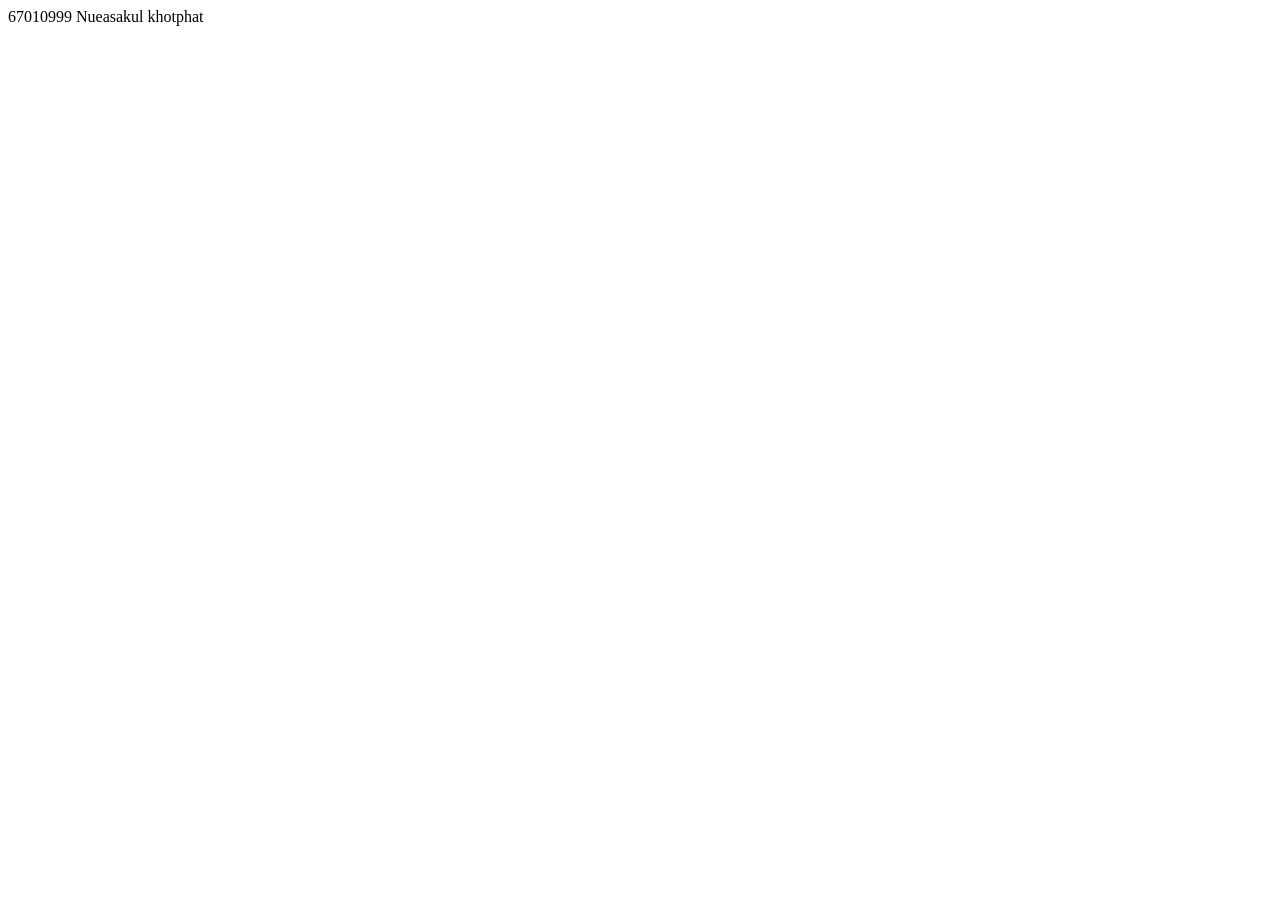
==== index.html @ 0af9533a "index.html" ====
<!DOCTYPE html>
<html lang="en">
<head>
    <meta charset="UTF-8">
    <meta name="viewport" content="width=device-width, initial-scale=1.0">
    <title>67010999</title>
</head>
<body>
    67010999 Nueasakul khotphat
</body>
</html>
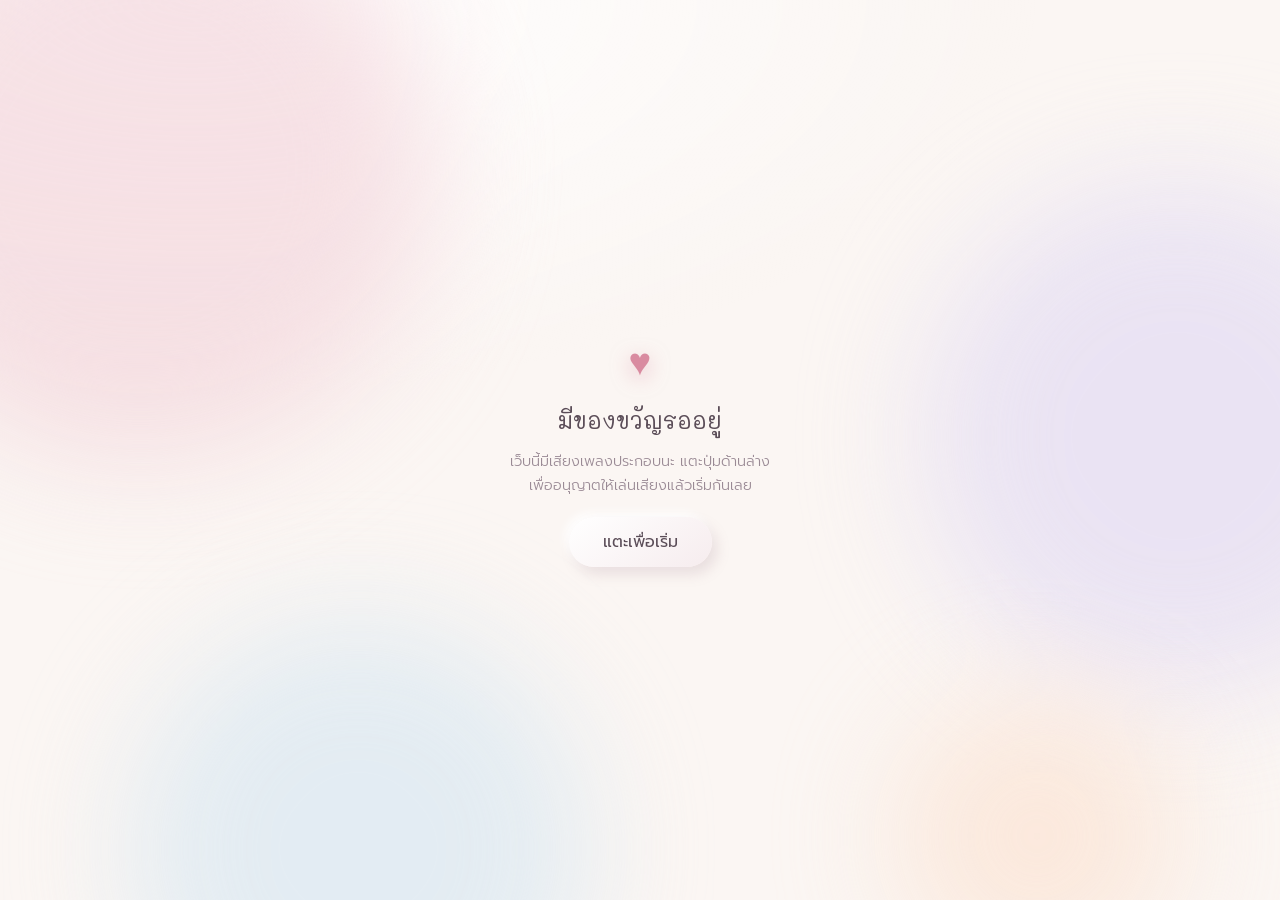
==== commit 3139e86c: "up" ====
--- a/index.html
+++ b/index.html
@@ -1,11 +1,1063 @@
 <!DOCTYPE html>
-<html lang="en">
+<html lang="th">
+
 <head>
-    <meta charset="UTF-8">
-    <meta name="viewport" content="width=device-width, initial-scale=1.0">
-    <title>67010999</title>
+  <meta charset="UTF-8">
+  <meta name="viewport" content="width=device-width, initial-scale=1, viewport-fit=cover">
+  <title>Happy Birthday</title>
+  <link
+    href="https://fonts.googleapis.com/css2?family=Mali:wght@300;400;600&family=Prompt:wght@300;400;500&display=swap"
+    rel="stylesheet">
+  <style>
+    :root {
+      --bg: #fbf6f3;
+      --rose: #f3d6dc;
+      --lav: #e3dcf3;
+      --sky: #d9e8f2;
+      --peach: #fbe3d3;
+      --ink: #5b4d58;
+      --soft: #9a8a95;
+      --accent: #d98ba0;
+      --sh: 0 1px 2px rgba(120, 90, 110, .08), 0 10px 24px rgba(120, 90, 110, .10), 0 30px 60px rgba(120, 90, 110, .10);
+      --font: 'Prompt', 'Noto Sans Thai', sans-serif;
+      --hand: 'Mali', 'Prompt', sans-serif;
+      box-sizing: border-box;
+      padding-top: env(safe-area-inset-top, 0px);
+      padding-bottom: env(safe-area-inset-bottom, 0px);
+      color-scheme: light;
+    }
+
+    html {
+      scroll-padding-top: env(safe-area-inset-top, 0px);
+      height: 100%
+    }
+
+    * {
+      box-sizing: border-box;
+      -webkit-tap-highlight-color: transparent
+    }
+
+    body {
+      margin: 0;
+      height: 100%;
+      background: var(--bg);
+      color: var(--ink);
+      font-family: var(--font);
+      overflow: hidden
+    }
+
+    /* soft light & shadow backdrop */
+    .glow {
+      position: fixed;
+      inset: 0;
+      z-index: 0;
+      overflow: hidden;
+      pointer-events: none;
+      background: radial-gradient(120% 80% at 15% 0%, #fff 0%, rgba(255, 255, 255, 0) 55%)
+    }
+
+    .orb {
+      position: absolute;
+      border-radius: 50%;
+      filter: blur(60px);
+      opacity: .7;
+      animation: drift 16s ease-in-out infinite alternate
+    }
+
+    .o1 {
+      width: 46vmax;
+      height: 46vmax;
+      background: var(--rose);
+      left: -12vmax;
+      top: -10vmax
+    }
+
+    .o2 {
+      width: 40vmax;
+      height: 40vmax;
+      background: var(--lav);
+      right: -12vmax;
+      top: 20vh;
+      animation-delay: -5s
+    }
+
+    .o3 {
+      width: 36vmax;
+      height: 36vmax;
+      background: var(--sky);
+      left: 10vw;
+      bottom: -14vmax;
+      animation-delay: -9s
+    }
+
+    .o4 {
+      width: 22vmax;
+      height: 22vmax;
+      background: var(--peach);
+      right: 8vw;
+      bottom: -6vmax;
+      animation-delay: -2s
+    }
+
+    @keyframes drift {
+      to {
+        transform: translate(4vmax, 3vmax) scale(1.12)
+      }
+    }
+
+    .page {
+      position: fixed;
+      inset: 0;
+      z-index: 1;
+      display: flex;
+      align-items: center;
+      justify-content: center;
+      opacity: 0;
+      visibility: hidden;
+      transition: opacity .8s ease, visibility .8s;
+      padding: env(safe-area-inset-top, 0px) 0 env(safe-area-inset-bottom, 0px)
+    }
+
+    .page.on {
+      opacity: 1;
+      visibility: visible
+    }
+
+    /* ---------- page 1 ---------- */
+    .lock {
+      display: flex;
+      flex-direction: column;
+      align-items: center;
+      gap: 18px;
+      padding: 20px;
+      text-align: center
+    }
+
+    .photos {
+      position: relative;
+      width: min(80vw, 320px);
+      height: 170px;
+      margin-bottom: 4px
+    }
+
+    .polaroid {
+      position: absolute;
+      width: 116px;
+      padding: 7px 7px 24px;
+      background: #fff;
+      box-shadow: var(--sh);
+      border-radius: 3px
+    }
+
+    .polaroid img {
+      display: block;
+      width: 100%;
+      aspect-ratio: 1;
+      object-fit: cover;
+      background: var(--lav)
+    }
+
+    .polaroid.a {
+      left: 6%;
+      top: 6px;
+      transform: rotate(-7deg)
+    }
+
+    .polaroid.b {
+      right: 6%;
+      top: 0;
+      transform: rotate(6deg)
+    }
+
+    .lock h1 {
+      font-family: var(--hand);
+      font-weight: 400;
+      font-size: 1.5rem;
+      margin: 0;
+      letter-spacing: .02em
+    }
+
+    .lock p {
+      margin: 0;
+      color: var(--soft);
+      font-size: .9rem;
+      font-weight: 300
+    }
+
+    .dots {
+      display: flex;
+      gap: 12px;
+      height: 14px
+    }
+
+    .dots i {
+      width: 12px;
+      height: 12px;
+      border-radius: 50%;
+      background: #fff;
+      box-shadow: inset 0 1px 3px rgba(120, 90, 110, .25);
+      transition: .25s
+    }
+
+    .dots i.f {
+      background: var(--accent);
+      box-shadow: 0 0 10px rgba(217, 139, 160, .6)
+    }
+
+    .dots.shake {
+      animation: shake .45s
+    }
+
+    @keyframes shake {
+
+      20%,
+      60% {
+        transform: translateX(-8px)
+      }
+
+      40%,
+      80% {
+        transform: translateX(8px)
+      }
+    }
+
+    .pad {
+      display: grid;
+      grid-template-columns: repeat(3, 64px);
+      gap: 12px
+    }
+
+    .pad button {
+      height: 54px;
+      border: 0;
+      border-radius: 50%;
+      width: 64px;
+      font: 400 1.15rem var(--font);
+      color: var(--ink);
+      cursor: pointer;
+      background: linear-gradient(145deg, #fff, #f6ecee);
+      box-shadow: 4px 6px 12px rgba(150, 110, 130, .16), -3px -3px 8px #fff;
+      transition: .15s
+    }
+
+    .pad button:active {
+      transform: scale(.93);
+      box-shadow: inset 2px 3px 6px rgba(150, 110, 130, .2)
+    }
+
+    .pad .ghost {
+      visibility: hidden
+    }
+
+    .msg {
+      height: 18px;
+      font-size: .82rem;
+      color: var(--accent)
+    }
+
+    /* ---------- page 2 ---------- */
+    #stage {
+      position: absolute;
+      inset: 0;
+      overflow: hidden
+    }
+
+    .card {
+      position: absolute;
+      left: 50%;
+      top: 50%;
+      transform: translate(-50%, -50%);
+      width: min(64vw, 300px);
+      padding: 34px 22px;
+      text-align: center;
+      background: rgba(255, 255, 255, .8);
+      backdrop-filter: blur(6px);
+      border-radius: 26px;
+      box-shadow: var(--sh);
+      z-index: 2
+    }
+
+    .card::before {
+      content: "";
+      position: absolute;
+      inset: 8px;
+      border: 1px dashed rgba(217, 139, 160, .45);
+      border-radius: 20px;
+      pointer-events: none
+    }
+
+    .card h2 {
+      font-family: var(--hand);
+      font-weight: 600;
+      font-size: 1.35rem;
+      line-height: 1.6;
+      margin: 0
+    }
+
+    .card small {
+      display: block;
+      margin-top: 10px;
+      color: var(--soft);
+      font-weight: 300
+    }
+
+    .chip {
+      position: absolute;
+      z-index: 3;
+      transform: translate(-50%, -50%);
+      transition: left .55s cubic-bezier(.2, .9, .3, 1.25), top .55s cubic-bezier(.2, .9, .3, 1.25);
+      border: 0;
+      background: none;
+      padding: 0;
+      cursor: pointer;
+      font-family: var(--font)
+    }
+
+    .chip span {
+      display: block;
+      padding: 9px 15px;
+      border-radius: 999px;
+      font-size: .88rem;
+      color: var(--ink);
+      white-space: nowrap;
+      background: rgba(255, 255, 255, .92);
+      box-shadow: 0 4px 14px rgba(120, 90, 110, .14);
+      animation: bob 4s ease-in-out infinite alternate
+    }
+
+    .chip:nth-child(3n) span {
+      animation-duration: 5s;
+      background: #fdeef1
+    }
+
+    .chip:nth-child(3n+1) span {
+      animation-duration: 3.4s;
+      background: #f1ecfa
+    }
+
+    .chip.love span {
+      background: linear-gradient(135deg, #f7c6d1, #f0a9bd);
+      color: #fff;
+      font-weight: 500;
+      box-shadow: 0 0 0 4px rgba(247, 198, 209, .4), 0 8px 24px rgba(217, 139, 160, .5);
+      animation: bob 3s ease-in-out infinite alternate, pulse 2s ease-in-out infinite
+    }
+
+    @keyframes bob {
+      from {
+        transform: translateY(-5px)
+      }
+
+      to {
+        transform: translateY(6px)
+      }
+    }
+
+    @keyframes pulse {
+      50% {
+        box-shadow: 0 0 0 9px rgba(247, 198, 209, .25), 0 8px 28px rgba(217, 139, 160, .6)
+      }
+    }
+
+    /* ---------- page 3 ---------- */
+    #scene {
+      position: relative;
+      width: 100%;
+      height: 100%;
+      display: flex;
+      align-items: center;
+      justify-content: center;
+      cursor: pointer
+    }
+
+    .hint {
+      position: absolute;
+      bottom: 12vh;
+      left: 0;
+      right: 0;
+      text-align: center;
+      color: var(--soft);
+      font-size: .88rem;
+      font-weight: 300;
+      transition: opacity .4s
+    }
+
+    .envelope {
+      position: relative;
+      width: min(78vw, 300px);
+      height: min(52vw, 200px);
+      transition: transform .7s ease .5s, opacity .6s ease .5s
+    }
+
+    .env-back,
+    .env-front,
+    .flap {
+      position: absolute;
+      inset: 0
+    }
+
+    .env-back {
+      background: #efd2d9;
+      border-radius: 6px;
+      box-shadow: var(--sh)
+    }
+
+    .env-front {
+      border-radius: 6px;
+      overflow: hidden;
+      z-index: 3;
+      background: linear-gradient(to top right, transparent 49.5%, #f7e2e7 50%) left/50% 100% no-repeat,
+        linear-gradient(to top left, transparent 49.5%, #f7e2e7 50%) right/50% 100% no-repeat,
+        linear-gradient(#f9e8ec, #f9e8ec) bottom/100% 55% no-repeat;
+      filter: drop-shadow(0 -2px 3px rgba(150, 100, 120, .12))
+    }
+
+    .flap {
+      z-index: 4;
+      height: 55%;
+      bottom: auto;
+      transform-origin: top;
+      transition: transform .7s ease .9s;
+      background: #f3d6dc;
+      clip-path: polygon(0 0, 100% 0, 50% 100%);
+      filter: drop-shadow(0 4px 4px rgba(150, 100, 120, .2))
+    }
+
+    .seal {
+      position: absolute;
+      left: 50%;
+      top: 44%;
+      width: 34px;
+      height: 34px;
+      margin: -17px 0 0 -17px;
+      z-index: 5;
+      border-radius: 50%;
+      background: radial-gradient(circle at 35% 30%, #f2a9bb, #d98ba0);
+      box-shadow: 0 3px 8px rgba(160, 80, 110, .4);
+      display: flex;
+      align-items: center;
+      justify-content: center;
+      color: #fff;
+      font-size: 15px;
+      transition: opacity .3s
+    }
+
+    .opened .flap {
+      transform: rotateX(180deg);
+      z-index: 1;
+      transition: transform .7s ease 0s
+    }
+
+    .opened .seal {
+      opacity: 0
+    }
+
+    .opened .hint {
+      opacity: 0
+    }
+
+    .opened .envelope {
+      transform: translateY(46vh) scale(.85);
+      opacity: 0;
+      transition: transform .9s ease 1.1s, opacity .8s ease 1.1s
+    }
+
+    .letter {
+      position: absolute;
+      left: 50%;
+      top: 50%;
+      width: min(88vw, 360px);
+      height: min(74vh, 580px);
+      z-index: 6;
+      transform: translate(-50%, -22%) scale(.45);
+      opacity: 0;
+      pointer-events: none;
+      transform-origin: 50% 100%;
+      background: #fffdfa;
+      border-radius: 6px;
+      box-shadow: var(--sh);
+      transition: transform .8s ease 0s, opacity .4s ease .5s
+    }
+
+    .opened .letter {
+      transform: translate(-50%, -50%) scale(1);
+      opacity: 1;
+      pointer-events: auto;
+      transition: transform 1s cubic-bezier(.2, .8, .2, 1) .6s, opacity .5s ease .5s
+    }
+
+    .letter::before {
+      content: "";
+      position: absolute;
+      inset: 0;
+      border-radius: 6px;
+      pointer-events: none;
+      background: linear-gradient(160deg, rgba(255, 255, 255, .9), rgba(247, 226, 231, .35))
+    }
+
+    .scroll {
+      position: relative;
+      height: 100%;
+      overflow-y: auto;
+      padding: 30px 26px 34px;
+      -webkit-overflow-scrolling: touch;
+      background-image: repeating-linear-gradient(transparent 0 33px, rgba(217, 139, 160, .16) 33px 34px)
+    }
+
+    .scroll h3 {
+      font-family: var(--hand);
+      font-weight: 600;
+      font-size: 1.4rem;
+      margin: 0 0 14px;
+      line-height: 1.5
+    }
+
+    .scroll p {
+      font-family: var(--hand);
+      font-size: .98rem;
+      line-height: 34px;
+      margin: 0 0 14px;
+      font-weight: 300
+    }
+
+    .sign {
+      text-align: right;
+      color: var(--accent)
+    }
+
+    .stick {
+      display: flex;
+      justify-content: center;
+      gap: 14px;
+      margin: 26px 0 6px
+    }
+
+    .stick .polaroid {
+      position: relative;
+      width: 46%;
+      max-width: 140px
+    }
+
+    .stick .polaroid:first-child {
+      transform: rotate(-4deg)
+    }
+
+    .stick .polaroid:last-child {
+      transform: rotate(4deg)
+    }
+
+    .tape {
+      position: absolute;
+      left: 50%;
+      top: -9px;
+      width: 46px;
+      height: 16px;
+      margin-left: -23px;
+      background: rgba(243, 214, 220, .85);
+      transform: rotate(-3deg);
+      box-shadow: 0 1px 2px rgba(0, 0, 0, .08)
+    }
+
+    .heart {
+      position: fixed;
+      z-index: 7;
+      pointer-events: none;
+      color: var(--accent);
+      opacity: 0;
+      animation: rise 3.4s ease-out forwards
+    }
+
+    @keyframes rise {
+      10% {
+        opacity: .8
+      }
+
+      to {
+        transform: translateY(-70vh) rotate(20deg);
+        opacity: 0
+      }
+    }
+
+    /* intro + sound */
+    .start {
+      display: flex;
+      flex-direction: column;
+      align-items: center;
+      gap: 14px;
+      text-align: center;
+      padding: 24px
+    }
+
+    .start .big {
+      font-size: 2.4rem;
+      color: var(--accent);
+      filter: drop-shadow(0 6px 10px rgba(217, 139, 160, .5))
+    }
+
+    .start h1 {
+      font-family: var(--hand);
+      font-weight: 400;
+      font-size: 1.45rem;
+      margin: 0
+    }
+
+    .start p {
+      margin: 0;
+      color: var(--soft);
+      font-weight: 300;
+      font-size: .9rem;
+      max-width: 260px;
+      line-height: 1.7
+    }
+
+    .start button {
+      margin-top: 6px;
+      border: 0;
+      border-radius: 999px;
+      padding: 13px 34px;
+      font: 400 1rem var(--font);
+      color: var(--ink);
+      cursor: pointer;
+      background: linear-gradient(145deg, #fff, #f6ecee);
+      box-shadow: 5px 7px 14px rgba(150, 110, 130, .18), -4px -4px 10px #fff
+    }
+
+    .start button:active {
+      transform: scale(.96)
+    }
+
+    .snd {
+      position: fixed;
+      top: calc(env(safe-area-inset-top, 0px) + 12px);
+      right: 12px;
+      z-index: 20;
+      width: 38px;
+      height: 38px;
+      border: 0;
+      border-radius: 50%;
+      display: none;
+      align-items: center;
+      justify-content: center;
+      font-size: 1.05rem;
+      color: var(--accent);
+      cursor: pointer;
+      background: rgba(255, 255, 255, .85);
+      box-shadow: 0 3px 10px rgba(120, 90, 110, .15)
+    }
+
+    .snd.off {
+      opacity: .45
+    }
+
+    /* chat */
+    .chat {
+      width: min(92vw, 400px);
+      height: min(88vh, 700px);
+      display: flex;
+      flex-direction: column;
+      background: rgba(255, 255, 255, .72);
+      backdrop-filter: blur(8px);
+      border-radius: 28px;
+      box-shadow: var(--sh);
+      overflow: hidden
+    }
+
+    .chead {
+      display: flex;
+      align-items: center;
+      gap: 10px;
+      padding: 14px 18px;
+      border-bottom: 1px solid rgba(217, 139, 160, .2);
+      font-weight: 400
+    }
+
+    .chead small {
+      display: block;
+      color: var(--soft);
+      font-weight: 300;
+      font-size: .74rem
+    }
+
+    .av {
+      width: 38px;
+      height: 38px;
+      border-radius: 50%;
+      flex: none;
+      display: flex;
+      align-items: center;
+      justify-content: center;
+      color: #fff;
+      background: linear-gradient(135deg, #f7c6d1, #cfc3ea);
+      box-shadow: 0 3px 8px rgba(160, 100, 130, .3)
+    }
+
+    .msgs {
+      flex: 1;
+      overflow-y: auto;
+      padding: 16px;
+      display: flex;
+      flex-direction: column;
+      gap: 9px
+    }
+
+    .bub {
+      max-width: 78%;
+      padding: 10px 14px;
+      border-radius: 18px;
+      font-size: .93rem;
+      line-height: 1.6;
+      animation: pop .3s ease;
+      box-shadow: 0 2px 8px rgba(120, 90, 110, .08)
+    }
+
+    .bub.you {
+      align-self: flex-start;
+      background: #fff;
+      border-bottom-left-radius: 5px
+    }
+
+    .bub.me {
+      align-self: flex-end;
+      background: linear-gradient(135deg, #f7c6d1, #f0b3c4);
+      color: #4d3440;
+      border-bottom-right-radius: 5px
+    }
+
+    .typ {
+      display: flex;
+      gap: 5px;
+      padding: 15px 16px
+    }
+
+    .typ i {
+      width: 7px;
+      height: 7px;
+      border-radius: 50%;
+      background: #c9b6c0;
+      animation: dot 1s infinite
+    }
+
+    .typ i:nth-child(2) {
+      animation-delay: .15s
+    }
+
+    .typ i:nth-child(3) {
+      animation-delay: .3s
+    }
+
+    @keyframes dot {
+
+      0%,
+      60%,
+      100% {
+        transform: translateY(0);
+        opacity: .5
+      }
+
+      30% {
+        transform: translateY(-5px);
+        opacity: 1
+      }
+    }
+
+    @keyframes pop {
+      from {
+        opacity: 0;
+        transform: translateY(8px) scale(.96)
+      }
+    }
+
+    .choices {
+      display: flex;
+      flex-direction: column;
+      gap: 8px;
+      padding: 12px 14px 16px;
+      min-height: 20px;
+      border-top: 1px solid rgba(217, 139, 160, .15)
+    }
+
+    .choices button {
+      font: 300 .9rem var(--font);
+      text-align: left;
+      border: 1px solid rgba(217, 139, 160, .5);
+      background: #fff;
+      border-radius: 16px;
+      padding: 10px 14px;
+      color: var(--ink);
+      cursor: pointer;
+      animation: pop .35s ease;
+      transition: .15s
+    }
+
+    .choices button:hover {
+      background: #fdeef1
+    }
+
+    .choices button:active {
+      transform: scale(.98)
+    }
+
+    @media (prefers-reduced-motion:reduce) {
+      * {
+        animation: none !important
+      }
+    }
+  </style>
 </head>
+
 <body>
-    67010999 Nueasakul khotphat
+  <div class="glow">
+    <div class="orb o1"></div>
+    <div class="orb o2"></div>
+    <div class="orb o3"></div>
+    <div class="orb o4"></div>
+  </div>
+
+  <!-- หน้า 1 -->
+  <button class="snd" id="snd" type="button" aria-label="เปิด/ปิดเสียง">♪</button>
+  <!-- หน้าเริ่มต้น : ขออนุญาตเสียง -->
+  <section class="page on" id="p0">
+    <div class="start">
+      <div class="big">♥</div>
+      <h1>มีของขวัญรออยู่</h1>
+      <p>เว็บนี้มีเสียงเพลงประกอบนะ แตะปุ่มด้านล่างเพื่ออนุญาตให้เล่นเสียงแล้วเริ่มกันเลย</p>
+      <button type="button" id="startBtn">แตะเพื่อเริ่ม</button>
+    </div>
+  </section>
+
+  <section class="page" id="p1">
+    <div class="lock">
+      <div class="photos">
+        <div class="polaroid a"><img src="img1.jpg" data-n="img1" alt=""></div>
+        <div class="polaroid b"><img src="img2.jpg" data-n="img2" alt=""></div>
+      </div>
+      <h1>มีอะไรจะให้ดูนะ</h1>
+      <p>ใส่รหัสเพื่อเข้าไปดูกัน</p>
+      <div class="dots" id="dots"><i></i><i></i><i></i><i></i><i></i><i></i></div>
+      <div class="msg" id="msg"></div>
+      <div class="pad" id="pad"></div>
+    </div>
+  </section>
+
+  <!-- หน้าแชท -->
+  <section class="page" id="pc">
+    <div class="chat">
+      <div class="chead">
+        <div class="av">♥</div>
+        <div>คนที่น่ารักเเละสวยที่สุดในโลก<small>กำลังออนไลน์</small></div>
+      </div>
+      <div class="msgs" id="msgs"></div>
+      <div class="choices" id="choices"></div>
+    </div>
+  </section>
+
+  <!-- หน้า 2 -->
+  <section class="page" id="p2">
+    <div id="stage">
+      <div class="card" id="card">
+        <h2>รักเค้ามากไหม<br>ถ้ารัก จะรักมากแค่ไหน</h2><small>เลือกคำตอบให้ถูกน้า</small>
+      </div>
+    </div>
+  </section>
+
+  <!-- หน้า 3 -->
+  <section class="page" id="p3">
+    <div id="scene">
+      <div class="envelope">
+        <div class="env-back"></div>
+        <div class="flap"></div>
+        <div class="seal">♥</div>
+        <div class="env-front"></div>
+      </div>
+      <div class="hint">แตะที่ซองเพื่อเปิด</div>
+      <div class="letter" id="letter">
+        <div class="scroll">
+          <h3>สุขสันต์วันเกิดนะคนดี</h3>
+          <p>ถึงคนที่น่ารักที่สุดของเค้า</p>
+          <p>วันนี้เป็นวันพิเศษของเทอ เค้าอยากให้เทอยิ้มเยอะ ๆ หัวเราะเยอะ ๆ และมีความสุขตลอดทั้งวันเลยนะ</p>
+          <p>ขอบคุณที่อยู่ข้างกัน ขอบคุณที่ฟังเวลาเค้าบ่น ขอบคุณที่ทำให้ทุกวันธรรมดากลายเป็นวันที่ดี</p>
+          <p>ขอให้ปีนี้เป็นปีที่เทอสมหวังในทุกเรื่อง สุขภาพแข็งแรง ไม่เหนื่อยเกินไป และมีเค้าอยู่ข้าง ๆ ทุกก้าวเลย</p>
+          <p>เค้าอาจไม่ได้พูดบ่อย แต่อยากให้รู้ว่าเค้ารักเทอมากจริง ๆ และจะรักแบบนี้ไปเรื่อย ๆ</p>
+          <p class="sign">รักเทอที่สุด<br>♥</p>
+          <div class="stick">
+            <div class="polaroid"><span class="tape"></span><img src="img1.jpg" data-n="img1" alt=""></div>
+            <div class="polaroid"><span class="tape"></span><img src="img2.jpg" data-n="img2" alt=""></div>
+          </div>
+        </div>
+      </div>
+    </div>
+  </section>
+
+  <script>
+    // รูปสำรอง ถ้ายังไม่มีไฟล์ img1 / img2
+    document.querySelectorAll('img[data-n]').forEach(function (im) {
+      im.onerror = function () {
+        im.onerror = null;
+        im.src = 'data:image/svg+xml;utf8,' + encodeURIComponent('<svg xmlns="http://www.w3.org/2000/svg" width="200" height="200"><rect width="200" height="200" fill="#e3dcf3"/><text x="100" y="108" font-size="22" text-anchor="middle" fill="#9a8a95" font-family="sans-serif">' + im.dataset.n + '</text></svg>');
+      };
+      if (im.complete && im.naturalWidth === 0) im.onerror();
+    });
+    function show(id) {document.querySelectorAll('.page').forEach(function (p) {p.classList.toggle('on', p.id === id)})}
+
+    // ---- หน้า 1 : รหัส ----
+    var CODE = '242005', buf = '';
+    var dots = document.querySelectorAll('#dots i'), msg = document.getElementById('msg'), pad = document.getElementById('pad');
+    ['1', '2', '3', '4', '5', '6', '7', '8', '9', '', '0', '⌫'].forEach(function (k) {
+      var b = document.createElement('button'); b.textContent = k; b.type = 'button';
+      if (k === '') b.className = 'ghost'; else b.onclick = function () {press(k)};
+      pad.appendChild(b);
+    });
+    function render() {dots.forEach(function (d, i) {d.classList.toggle('f', i < buf.length)})}
+    function press(k) {
+      if (!document.getElementById('p1').classList.contains('on')) return;
+      msg.textContent = '';
+      if (k === '⌫') buf = buf.slice(0, -1); else if (buf.length < 6) buf += k;
+      render();
+      if (buf.length === 6) {
+        if (buf === CODE) {setTimeout(function () {startMusic(); show('pc'); startChat()}, 350)}
+        else {
+          var d = document.getElementById('dots'); d.classList.add('shake'); msg.textContent = 'รหัสไม่ถูกนะ ลองคิดอีกที วันนี้วันอะไร';
+          setTimeout(function () {d.classList.remove('shake'); buf = ''; render()}, 500)
+        }
+      }
+    }
+    document.addEventListener('keydown', function (e) {if (/^\d$/.test(e.key)) press(e.key); else if (e.key === 'Backspace') press('⌫')});
+
+    // ---- หน้า 2 : ตัวเลือกหนีเมาส์ ----
+    var stage = document.getElementById('stage'), card = document.getElementById('card'), chips = [], p2ready = false;
+    var wrong = ['นิดหน่อย', 'ไม่รักหรอก เบื่อเเล้ว', 'ครึ่งนึง', 'เท่าหมูกระทะ', 'พอได้อยู่', 'รักทุกคนแหละ', 'แค่เพื่อน', 'ไม่บอกหรอก', 'เท่านอน 8 ชม.', 'ก็…นะ', 'เท่าชานมไข่มุก', 'รอคิดก่อน', 'มากกว่าเมื่อวานนิดนึง', 'เท่าเงินเดือน', 'รักแมว', 'แล้วแต่อารมณ์', 'รัก...แหละมั้ง', 'พาไปหกินขนมก่อนสิ', 'ถ้าซื้อแซวมอนมาจะรัก', 'รักผัวฝรั่งมากกว่า', 'ชอบคนผอม', 'มึงใคร'];
+    function initP2() {
+      if (p2ready) return; p2ready = true;
+      var all = wrong.map(function (t) {return {t: t, ok: false}});
+      all.splice(7, 0, {t: 'รัก รักแค่เทอคนเดียว', ok: true});
+      var W = stage.clientWidth, H = stage.clientHeight, n = all.length;
+      all.forEach(function (o, i) {
+        var b = document.createElement('button'); b.type = 'button'; b.className = 'chip' + (o.ok ? ' love' : '');
+        b.innerHTML = '<span>' + o.t + '</span>'; stage.appendChild(b);
+        var a = i / n * Math.PI * 2 - Math.PI / 2, ring = i % 2 ? 0.34 : 0.46;
+        b.style.left = Math.max(60, Math.min(W - 60, W / 2 + Math.cos(a) * W * ring * (1 + (i % 2 ? .1 : 0)))) + 'px';
+        b.style.top = Math.max(40, Math.min(H - 40, H / 2 + Math.sin(a) * H * ring)) + 'px';
+        b.ok = o.ok; b.last = 0; chips.push(b);
+        if (o.ok) {b.onclick = function () {go3()}}
+        else {b.addEventListener('pointerdown', function (e) {e.preventDefault(); flee(b)}); b.onclick = function () {flee(b)}}
+      });
+    }
+    function flee(b) {
+      var now = Date.now(); if (now - b.last < 260) return; b.last = now;
+      var W = stage.clientWidth, H = stage.clientHeight, hw = b.offsetWidth / 2 + 8, hh = b.offsetHeight / 2 + 8;
+      var c = card.getBoundingClientRect(), cx = parseFloat(b.style.left), cy = parseFloat(b.style.top), best = null;
+      for (var i = 0; i < 14; i++) {
+        var x = hw + Math.random() * (W - 2 * hw), y = hh + Math.random() * (H - 2 * hh);
+        var inCard = x > c.left - hw && x < c.right + hw && y > c.top - hh && y < c.bottom + hh;
+        var far = Math.hypot(x - cx, y - cy);
+        if (!inCard && far > 110) {best = [x, y]; break}
+        if (!inCard && (!best || far > best.d)) best = [x, y, far];
+      }
+      if (!best) best = [hw + Math.random() * (W - 2 * hw), hh + Math.random() * (H - 2 * hh)];
+      b.style.left = best[0] + 'px'; b.style.top = best[1] + 'px';
+    }
+    function near(e) {
+      chips.forEach(function (b) {
+        if (b.ok) return;
+        var r = b.getBoundingClientRect();
+        if (Math.hypot(e.clientX - (r.left + r.width / 2), e.clientY - (r.top + r.height / 2)) < 105) flee(b);
+      });
+    }
+    stage.addEventListener('pointermove', near);
+    stage.addEventListener('pointerdown', near);
+    function go3() {show('p3')}
+
+    // ---- หน้า 3 : ซองจดหมาย ----
+    var scene = document.getElementById('scene'), opened = false;
+    var busy = false;
+    scene.addEventListener('click', function (e) {
+      if (busy || e.target.closest('#letter')) return;
+      busy = true; setTimeout(function () {busy = false}, 1100);
+      opened = !opened; scene.classList.toggle('opened', opened);
+      if (opened) {for (var i = 0; i < 14; i++)setTimeout(heart, 600 + i * 180)}
+      else setTimeout(function () {document.querySelector('.scroll').scrollTop = 0}, 500);
+    });
+    function heart() {
+      var h = document.createElement('div'); h.className = 'heart'; h.textContent = '♥';
+      h.style.left = (10 + Math.random() * 80) + 'vw'; h.style.bottom = (4 + Math.random() * 16) + 'vh'; h.style.fontSize = (12 + Math.random() * 16) + 'px';
+      document.body.appendChild(h); setTimeout(function () {h.remove()}, 3500);
+    }
+
+    // ---- เสียงเพลง : ใส่ไฟล์ music.mp3 ไว้โฟลเดอร์เดียวกัน (ถ้าไม่มี จะใช้เสียงกล่องดนตรีสำรอง) ----
+    var bgm = new Audio('music.mp3'); bgm.loop = true; bgm.volume = .6;
+    var useSynth = false, AC = null, master = null, synth = null, sndOn = true, snd = document.getElementById('snd');
+    bgm.addEventListener('error', function () {useSynth = true});
+    document.getElementById('startBtn').onclick = function () {
+      var p = bgm.play(); if (p && p.then) p.then(function () {bgm.pause(); bgm.currentTime = 0}).catch(function () { });
+      try {AC = new (window.AudioContext || window.webkitAudioContext)(); AC.resume()} catch (e) { }
+      show('p1');
+    };
+    function startMusic() {
+      snd.style.display = 'flex';
+      if (!useSynth) {var p = bgm.play(); if (p && p.catch) p.catch(playSynth)} else playSynth();
+    }
+    snd.onclick = function () {
+      sndOn = !sndOn; snd.classList.toggle('off', !sndOn); bgm.muted = !sndOn; if (master) master.gain.value = sndOn ? .5 : 0;
+    };
+    function playSynth() {
+      if (synth || !AC) return;
+      master = AC.createGain(); master.gain.value = sndOn ? .5 : 0; master.connect(AC.destination);
+      var F = [523, 587, 659, 784, 880, 1047], M = [2, 3, 4, 3, 2, 1, 0, 1, 2, 4, 5, 4, 3, 2, 1, 0], B = [131, 110, 87, 98], n = 0;
+      function note(f, t, d, v) {
+        var o = AC.createOscillator(), g = AC.createGain(); o.type = 'sine'; o.frequency.value = f;
+        g.gain.setValueAtTime(0, t); g.gain.linearRampToValueAtTime(v, t + .02); g.gain.exponentialRampToValueAtTime(.0001, t + d);
+        o.connect(g); g.connect(master); o.start(t); o.stop(t + d + .05)
+      }
+      synth = setInterval(function () {var t = AC.currentTime + .05; note(F[M[n % 16]], t, 1.4, .18); if (n % 4 === 0) note(B[(n / 4) % 4], t, 2.2, .22); n++}, 450);
+    }
+
+    // ---- หน้าแชท ----
+    var msgsEl = document.getElementById('msgs'), choiceEl = document.getElementById('choices'), chatOn = false;
+    function bubble(txt, me) {var d = document.createElement('div'); d.className = 'bub ' + (me ? 'me' : 'you'); d.textContent = txt; msgsEl.appendChild(d); msgsEl.scrollTop = msgsEl.scrollHeight; return d}
+    function typing() {var d = document.createElement('div'); d.className = 'bub you typ'; d.innerHTML = '<i></i><i></i><i></i>'; msgsEl.appendChild(d); msgsEl.scrollTop = msgsEl.scrollHeight; return d}
+    function say(lines, done) {
+      var i = 0;
+      (function next() {
+        if (i >= lines.length) {if (done) done(); return }
+        var s = lines[i++], t = typing();
+        setTimeout(function () {t.remove(); bubble(s, false); setTimeout(next, 380)}, 800 + Math.min(s.length * 30, 1500));
+      })();
+    }
+    function ask(opts, cb) {
+      choiceEl.innerHTML = '';
+      opts.forEach(function (o) {
+        var b = document.createElement('button'); b.type = 'button'; b.textContent = o.t;
+        b.onclick = function () {choiceEl.innerHTML = ''; bubble(o.t, true); setTimeout(function () {cb(o)}, 500)};
+        choiceEl.appendChild(b);
+      });
+      msgsEl.scrollTop = msgsEl.scrollHeight;
+    }
+    var steps = [
+      {a: ['สวัสดี', 'วันนี้เป็นอย่างไงบ้าง'], o: [{t: 'สบายดี มีความสุขที่ได้คุยกับเธอ'}, {t: 'เหนื่อยนิดหน่อย แต่ก็ยังไหวนะ'}, {t: 'เฉยๆ นะ ไม่ค่อยมีอะไรเลย'}]},
+      {a: ['เทอเคยโกรธเค้าบ้างไหม', 'ที่เค้าไม่ได้ทำดีกับเทอเลยสักอย่าง', 'ที่เค้าไม่มีเวลาให้เทอเลย'], o: [{t: 'เคยสิ แต่ก็ไม่ได้โกรธนาน'}, {t: 'เสียใจมากกว่าโกรธนะ'}, {t: 'ไม่เคยโกรธเลย แค่คิดถึงมากกว่า'}]},
+      {a: ['เค้าอยากขอโทษเทอมากๆเลยนะ', 'เค้าอยากมีเวลาให้เทอมากๆเลย เค้าพยายามทำทุกอย่าง เพื่อสร้างอนาคตที่ดีให้เราอยู่นะ', 'เทอรอมันอีกหน่อยได้ไหม'], o: [{t: 'ได้สิ รอเสมอเลย'}, {t: 'ได้ แต่อย่าลืมดูแลตัวเองด้วยนะ'}, {t: 'ได้นะ แต่ต้องมาให้อมบ้างนะ'}]},
+      {a: ['เค้าอยากให้เทอมีความสุขนะ', 'อยากให้วันนี้ และวันหลังจากนี้', 'ตลอดชีวิตของเทอเลย ให้มีแต่ความสุข'], o: [{t: 'ขอบคุณนะ'}, {t: 'ก็อยากให้เป็นแบบนั้นเหมือนกัน'}, {t: 'รอดูอนาคตต่อไปละกัน'}]},
+      {
+        a: ['เค้าคิดถึงเทอมากๆเลย และอยากให้เทอรู้ว่าเค้ารักเทอมากๆเลย', 'เค้าเลยทำส่วนนี้ขึ้นมาให้เทอ', 'อยากให้เทอทาย ว่าวันนี้คือวันอะไร'], quiz: true,
+        o: [{t: 'วันครบรอบของเรา'}, {t: 'วันเกิดเรา 🎂', ok: true}, {t: 'วันวาเลนไทน์'}], after: ['ถูกต้อง', 'สุขสันต์วันเกิดเทอนะ 🎂']
+      }
+    ];
+    function step(i) {
+      var s = steps[i];
+      say(s.a, function () {
+        var opts = s.o.slice();
+        (function pick() {
+          ask(opts, function (o) {
+            if (s.quiz) {
+              if (o.ok) {say(s.after, function () {setTimeout(function () {show('p2'); initP2()}, 3000)})}
+              else {opts = opts.filter(function (x) {return x !== o}); say(['ไม่ใช่สิ คิดใหม่อีกทีๆ'], pick)}
+            } else step(i + 1);
+          });
+        })();
+      });
+    }
+    function startChat() {if (chatOn) return; chatOn = true; setTimeout(function () {step(0)}, 700)}
+  </script>
 </body>
-</html>
+
+</html>
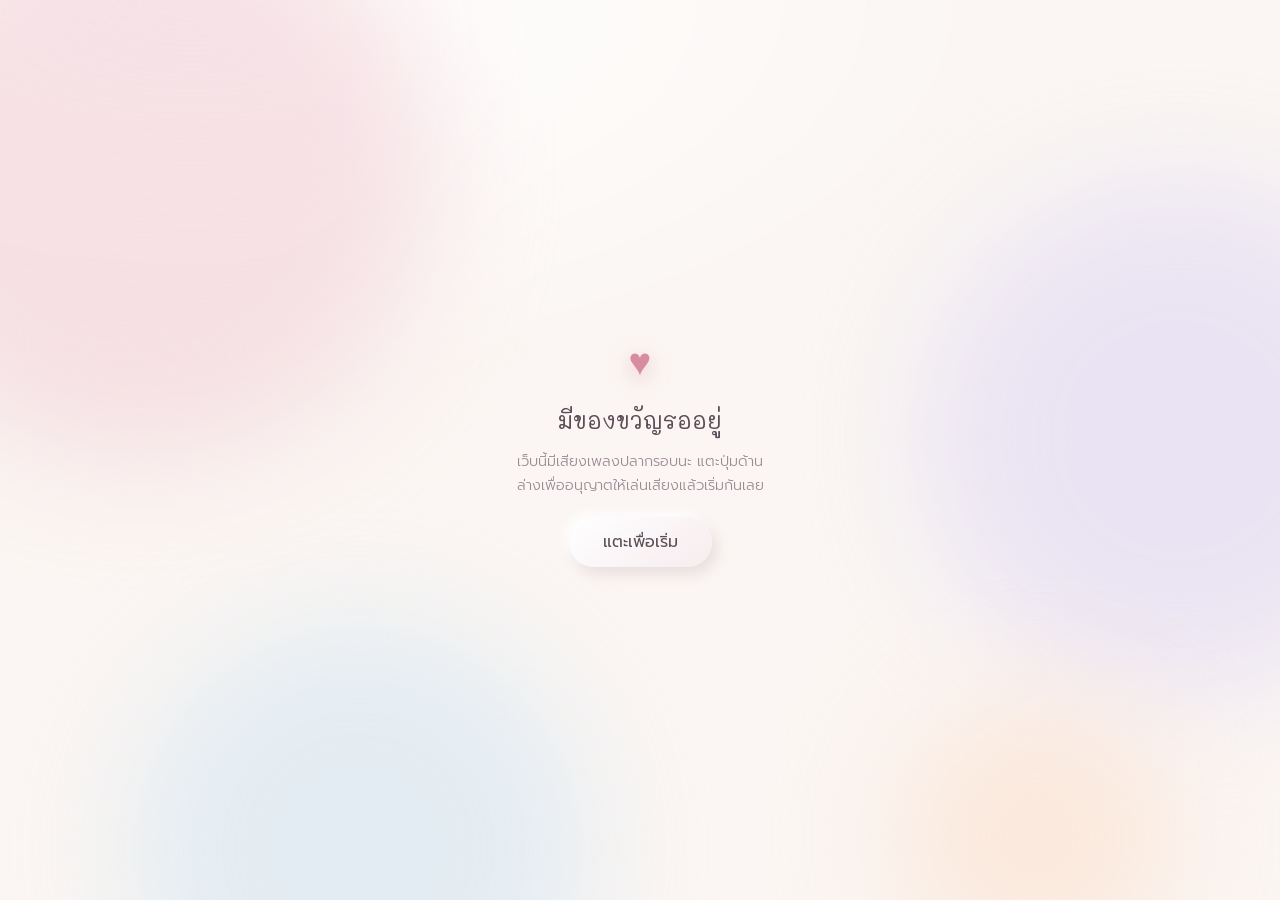
==== commit 39d8f442: "up" ====
--- a/index.html
+++ b/index.html
@@ -820,7 +820,7 @@
     <div class="start">
       <div class="big">♥</div>
       <h1>มีของขวัญรออยู่</h1>
-      <p>เว็บนี้มีเสียงเพลงประกอบนะ แตะปุ่มด้านล่างเพื่ออนุญาตให้เล่นเสียงแล้วเริ่มกันเลย</p>
+      <p>เว็บนี้มีเสียงเพลงปลากรอบนะ แตะปุ่มด้านล่างเพื่ออนุญาตให้เล่นเสียงแล้วเริ่มกันเลย</p>
       <button type="button" id="startBtn">แตะเพื่อเริ่ม</button>
     </div>
   </section>
@@ -844,7 +844,7 @@
     <div class="chat">
       <div class="chead">
         <div class="av">♥</div>
-        <div>คนที่น่ารักเเละสวยที่สุดในโลก<small>กำลังออนไลน์</small></div>
+        <div>คนที่น่ารักเเละสวยที่สุดในโลก(เค้าเอง)<small>กำลังออนไลน์อยู่ในใจเทอ</small></div>
       </div>
       <div class="msgs" id="msgs"></div>
       <div class="choices" id="choices"></div>
@@ -855,7 +855,7 @@
   <section class="page" id="p2">
     <div id="stage">
       <div class="card" id="card">
-        <h2>รักเค้ามากไหม<br>ถ้ารัก จะรักมากแค่ไหน</h2><small>เลือกคำตอบให้ถูกน้า</small>
+        <h2>รักเค้าไหม<br>ถ้ารัก จะรักมากแค่ไหน</h2><small>เลือกคำตอบให้ถูกน้า</small>
       </div>
     </div>
   </section>
@@ -869,14 +869,16 @@
         <div class="seal">♥</div>
         <div class="env-front"></div>
       </div>
-      <div class="hint">แตะที่ซองเพื่อเปิด</div>
+      <div class="hint">แตะที่ซองเพื่อเปิด(ใจ)</div>
       <div class="letter" id="letter">
         <div class="scroll">
-          <h3>สุขสันต์วันเกิดนะคนดี</h3>
+          <h3>สุขสันต์วันเกิดคนแก่ 21 ปีนะ</h3>
           <p>ถึงคนที่น่ารักที่สุดของเค้า</p>
-          <p>วันนี้เป็นวันพิเศษของเทอ เค้าอยากให้เทอยิ้มเยอะ ๆ หัวเราะเยอะ ๆ และมีความสุขตลอดทั้งวันเลยนะ</p>
-          <p>ขอบคุณที่อยู่ข้างกัน ขอบคุณที่ฟังเวลาเค้าบ่น ขอบคุณที่ทำให้ทุกวันธรรมดากลายเป็นวันที่ดี</p>
-          <p>ขอให้ปีนี้เป็นปีที่เทอสมหวังในทุกเรื่อง สุขภาพแข็งแรง ไม่เหนื่อยเกินไป และมีเค้าอยู่ข้าง ๆ ทุกก้าวเลย</p>
+          <p>ผ่านอะไรมาด้วยกันเยอะมากๆ ไปเที่ยวด้วยกันก็หลายที่</p>
+          <p>ขอบคุณที่โตมาด้วยกันและอยู่ข้างๆ กันเสมอ ขอให้วัย 21 ปีนี้เป็นปีที่มีแต่ความสุข</p>
+          <p>ขอให้ปีนี้ เป็นปีที่เทอสมหวังในทุกเรื่อง สุขภาพแข็งแรง ไม่เหนื่อยเกินไป และมีเค้าอยู่ข้างๆ ทุกก้าวเลย</p>
+          <p>และไม่ว่าจะไปเที่ยวที่ไหนหรือทำอะไร ต่อจากนี้ก็ขอให้มีเราจับมือไปด้วยกันแบบนี้ตลอดไปนะ</p>
+          <p>ขอบคุณที่อยู่ข้างกัน ขอบคุณที่ฟังเค้า(มั้ง) ขอบคุณที่ทำให้ทุกวันธรรมดากลายเป็นวันที่ดี</p>
           <p>เค้าอาจไม่ได้พูดบ่อย แต่อยากให้รู้ว่าเค้ารักเทอมากจริง ๆ และจะรักแบบนี้ไปเรื่อย ๆ</p>
           <p class="sign">รักเทอที่สุด<br>♥</p>
           <div class="stick">
@@ -1035,7 +1037,7 @@
     var steps = [
       {a: ['สวัสดี', 'วันนี้เป็นอย่างไงบ้าง'], o: [{t: 'สบายดี มีความสุขที่ได้คุยกับเธอ'}, {t: 'เหนื่อยนิดหน่อย แต่ก็ยังไหวนะ'}, {t: 'เฉยๆ นะ ไม่ค่อยมีอะไรเลย'}]},
       {a: ['เทอเคยโกรธเค้าบ้างไหม', 'ที่เค้าไม่ได้ทำดีกับเทอเลยสักอย่าง', 'ที่เค้าไม่มีเวลาให้เทอเลย'], o: [{t: 'เคยสิ แต่ก็ไม่ได้โกรธนาน'}, {t: 'เสียใจมากกว่าโกรธนะ'}, {t: 'ไม่เคยโกรธเลย แค่คิดถึงมากกว่า'}]},
-      {a: ['เค้าอยากขอโทษเทอมากๆเลยนะ', 'เค้าอยากมีเวลาให้เทอมากๆเลย เค้าพยายามทำทุกอย่าง เพื่อสร้างอนาคตที่ดีให้เราอยู่นะ', 'เทอรอมันอีกหน่อยได้ไหม'], o: [{t: 'ได้สิ รอเสมอเลย'}, {t: 'ได้ แต่อย่าลืมดูแลตัวเองด้วยนะ'}, {t: 'ได้นะ แต่ต้องมาให้อมบ้างนะ'}]},
+      {a: ['เค้าอยากขอโทษเทอมากๆเลยนะ', 'เค้าอยากมีเวลาให้เทอมากๆเลย เค้าพยายามทำทุกอย่าง เพื่อสร้างอนาคตที่ดีให้เราอยู่นะ', 'เทอรอมันอีกหน่อยได้ไหม'], o: [{t: 'ได้สิ รอเสมอเลย'}, {t: 'ได้ แต่อย่าลืมดูแลตัวเองด้วยนะ'}, {t: 'ได้นะ แต่ต้องมาหาบ้างนะ'}]},
       {a: ['เค้าอยากให้เทอมีความสุขนะ', 'อยากให้วันนี้ และวันหลังจากนี้', 'ตลอดชีวิตของเทอเลย ให้มีแต่ความสุข'], o: [{t: 'ขอบคุณนะ'}, {t: 'ก็อยากให้เป็นแบบนั้นเหมือนกัน'}, {t: 'รอดูอนาคตต่อไปละกัน'}]},
       {
         a: ['เค้าคิดถึงเทอมากๆเลย และอยากให้เทอรู้ว่าเค้ารักเทอมากๆเลย', 'เค้าเลยทำส่วนนี้ขึ้นมาให้เทอ', 'อยากให้เทอทาย ว่าวันนี้คือวันอะไร'], quiz: true,
